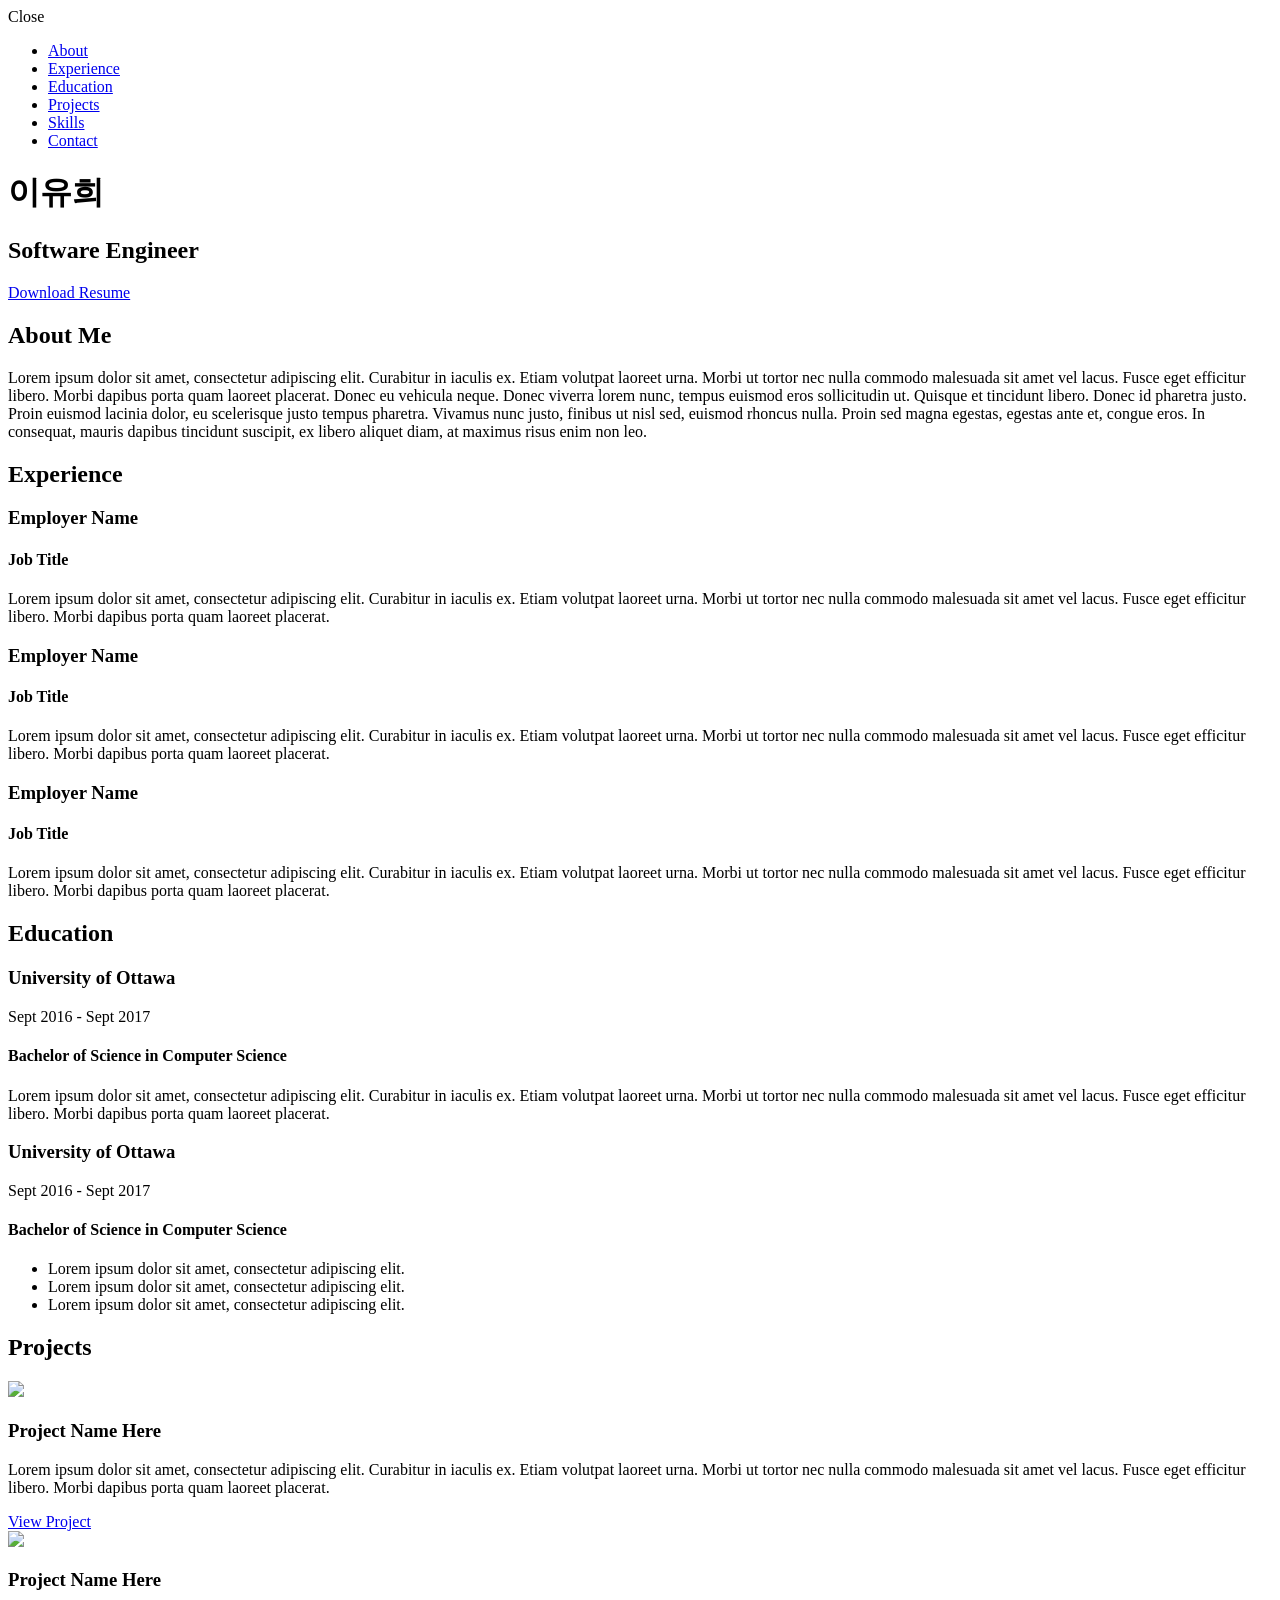
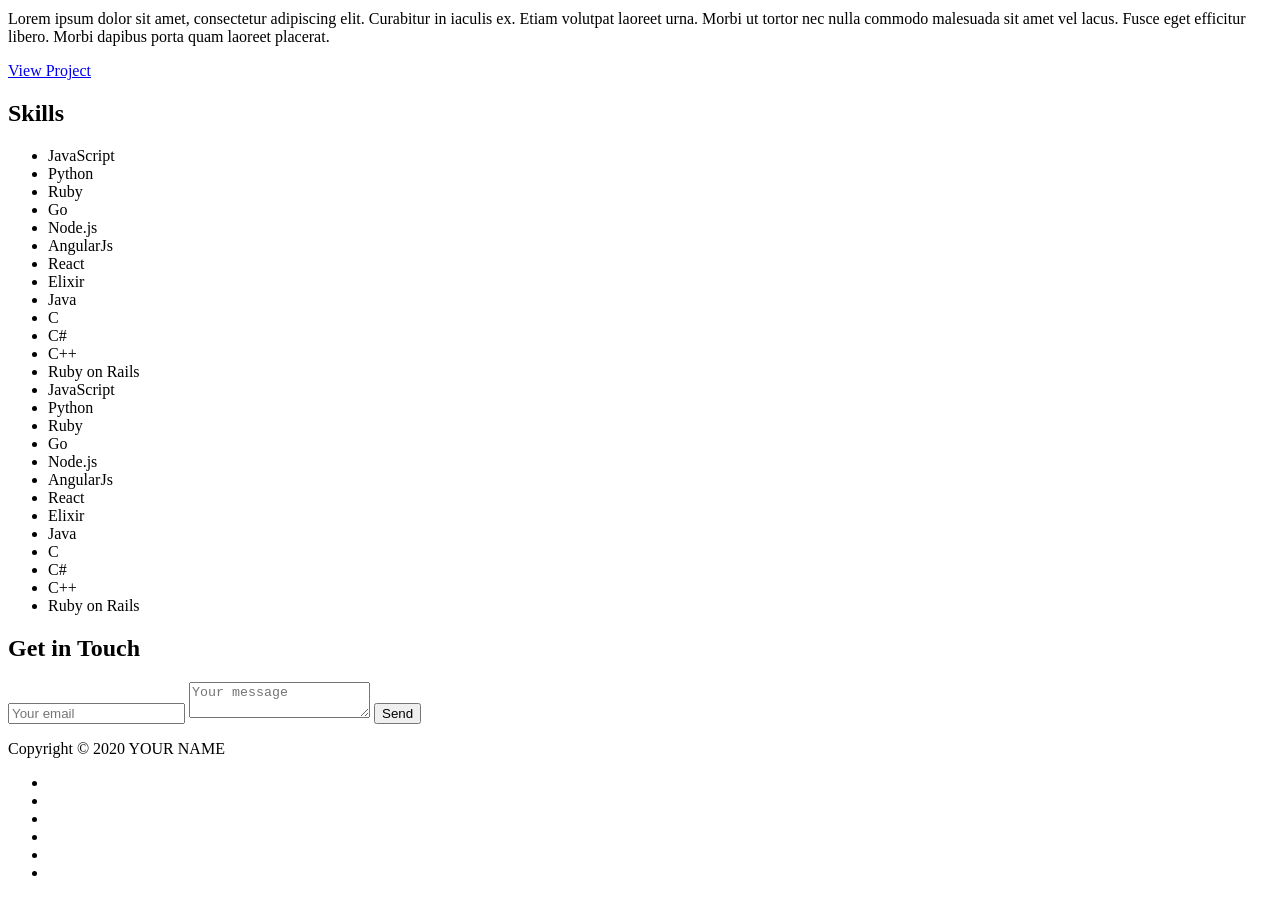
==== index.html @ b3d132b5 "이름 변경" ====
<!DOCTYPE html>
<html class="no-js" lang="en">

<head>
    <meta charset="utf-8">
    <meta http-equiv="X-UA-Compatible" content="IE=edge">
    <meta name="viewport" content="width=device-width, initial-scale=1">
    <title>My Portfolio</title>
	<link rel="shortcut icon" href="favicon.ico" type="image/x-icon">
	<link rel="icon" href="favicon.ico" type="image/x-icon">
    <link href="https://fonts.googleapis.com/css?family=Lato:300,400,700,900" rel="stylesheet">
    <link rel="stylesheet" href="libs/font-awesome/css/font-awesome.min.css">
    <link href="css/bootstrap.min.css" rel="stylesheet">
    <link href="css/styles.css" rel="stylesheet">
</head>

<body>
    <div id="mobile-menu-open" class="shadow-large">
        <i class="fa fa-bars" aria-hidden="true"></i>
    </div>
    <!-- End #mobile-menu-toggle -->
    <header>
        <div id="mobile-menu-close">
            <span>Close</span> <i class="fa fa-times" aria-hidden="true"></i>
        </div>
        <ul id="menu" class="shadow">
            <li>
                <a href="#about">About</a>
            </li>
            <li>
                <a href="#experience">Experience</a>
            </li>
            <li>
                <a href="#education">Education</a>
            </li>
            <li>
                <a href="#projects">Projects</a>
            </li>
            <li>
                <a href="#skills">Skills</a>
            </li>
            <li>
                <a href="#contact">Contact</a>
            </li>
        </ul>
    </header>
    <!-- End header -->

    <div id="lead">
        <div id="lead-content">
            <h1>이유희</h1>
            <h2>Software Engineer</h2>
            <a href="#" class="btn-rounded-white">Download Resume</a>
        </div>
        <!-- End #lead-content -->

        <div id="lead-overlay"></div>

        <div id="lead-down">
            <span>
                <i class="fa fa-chevron-down" aria-hidden="true"></i>
            </span>
        </div>
        <!-- End #lead-down -->
    </div>
    <!-- End #lead -->

    <div id="about">
        <div class="container">
            <div class="row">
                <div class="col-md-4">
                    <h2 class="heading">About Me</h2>
                </div>
                <div class="col-md-8">
                    <p>
                        Lorem ipsum dolor sit amet, consectetur adipiscing elit. Curabitur in iaculis ex. Etiam volutpat laoreet urna. Morbi ut tortor nec nulla commodo malesuada sit amet vel lacus. Fusce eget efficitur libero. Morbi dapibus porta quam laoreet placerat. Donec
                        eu vehicula neque. Donec viverra lorem nunc, tempus euismod eros sollicitudin ut. Quisque et tincidunt libero. Donec id pharetra justo. Proin euismod lacinia dolor, eu scelerisque justo tempus pharetra. Vivamus nunc justo, finibus
                        ut nisl sed, euismod rhoncus nulla. Proin sed magna egestas, egestas ante et, congue eros. In consequat, mauris dapibus tincidunt suscipit, ex libero aliquet diam, at maximus risus enim non leo.
                    </p>
                </div>
            </div>
        </div>
    </div>
    <!-- End #about -->

    <div id="experience" class="background-alt">
        <h2 class="heading">Experience</h2>
        <div id="experience-timeline">
            <div data-date="September 2015 – September 2016">
                <h3>Employer Name</h3>
                <h4>Job Title</h4>
                <p>
                    Lorem ipsum dolor sit amet, consectetur adipiscing elit. Curabitur in iaculis ex. Etiam volutpat laoreet urna. Morbi ut tortor nec nulla commodo malesuada sit amet vel lacus. Fusce eget efficitur libero. Morbi dapibus porta quam laoreet placerat.
                </p>
            </div>

            <div data-date="September 2015 – September 2016">
                <h3>Employer Name</h3>
                <h4>Job Title</h4>
                <p>
                    Lorem ipsum dolor sit amet, consectetur adipiscing elit. Curabitur in iaculis ex. Etiam volutpat laoreet urna. Morbi ut tortor nec nulla commodo malesuada sit amet vel lacus. Fusce eget efficitur libero. Morbi dapibus porta quam laoreet placerat.
                </p>
            </div>

            <div data-date="September 2015 – September 2016">
                <h3>Employer Name</h3>
                <h4>Job Title</h4>
                <p>
                    Lorem ipsum dolor sit amet, consectetur adipiscing elit. Curabitur in iaculis ex. Etiam volutpat laoreet urna. Morbi ut tortor nec nulla commodo malesuada sit amet vel lacus. Fusce eget efficitur libero. Morbi dapibus porta quam laoreet placerat.
                </p>
            </div>
        </div>
    </div>
    <!-- End #experience -->

    <div id="education">
        <h2 class="heading">Education</h2>
        <div class="education-block">
            <h3>University of Ottawa</h3>
            <span class="education-date">Sept 2016 - Sept 2017</span>
            <h4>Bachelor of Science in Computer Science</h4>
            <p>
                Lorem ipsum dolor sit amet, consectetur adipiscing elit. Curabitur in iaculis ex. Etiam volutpat laoreet urna. Morbi ut tortor nec nulla commodo malesuada sit amet vel lacus. Fusce eget efficitur libero. Morbi dapibus porta quam laoreet placerat.
            </p>
        </div>
        <!-- End .education-block -->

        <div class="education-block">
            <h3>University of Ottawa</h3>
            <span class="education-date">Sept 2016 - Sept 2017</span>
            <h4>Bachelor of Science in Computer Science</h4>
            <ul>
                <li>
                    Lorem ipsum dolor sit amet, consectetur adipiscing elit.
                </li>
                <li>
                    Lorem ipsum dolor sit amet, consectetur adipiscing elit.
                </li>
                <li>
                    Lorem ipsum dolor sit amet, consectetur adipiscing elit.
                </li>
            </ul>
        </div>
        <!-- End .education-block -->
    </div>
    <!-- End #education -->

    <div id="projects" class="background-alt">
        <h2 class="heading">Projects</h2>
        <div class="container">
            <div class="row">
                <div class="project shadow-large">
                    <div class="project-image">
                        <img src="images/project.jpg" />
                    </div>
                    <!-- End .project-image -->
                    <div class="project-info">
                        <h3>Project Name Here</h3>
                        <p>
                            Lorem ipsum dolor sit amet, consectetur adipiscing elit. Curabitur in iaculis ex. Etiam volutpat laoreet urna. Morbi ut tortor nec nulla commodo malesuada sit amet vel lacus. Fusce eget efficitur libero. Morbi dapibus porta quam laoreet placerat.
                        </p>
                        <a href="#">View Project</a>
                    </div>
                    <!-- End .project-info -->
                </div>
                <!-- End .project -->

                <div class="project shadow-large">
                    <div class="project-image">
                        <img src="images/project.jpg" />
                    </div>
                    <!-- End .project-image -->
                    <div class="project-info">
                        <h3>Project Name Here</h3>
                        <p>
                            Lorem ipsum dolor sit amet, consectetur adipiscing elit. Curabitur in iaculis ex. Etiam volutpat laoreet urna. Morbi ut tortor nec nulla commodo malesuada sit amet vel lacus. Fusce eget efficitur libero. Morbi dapibus porta quam laoreet placerat.
                        </p>
                        <a href="#">View Project</a>
                    </div>
                    <!-- End .project-info -->
                </div>
                <!-- End .project -->
            </div>
        </div>
    </div>
    <!-- End #projects -->

    <div id="skills">
        <h2 class="heading">Skills</h2>
        <ul>
            <li>JavaScript</li>
            <li>Python</li>
            <li>Ruby</li>
            <li>Go</li>
            <li>Node.js</li>
            <li>AngularJs</li>
            <li>React</li>
            <li>Elixir</li>
            <li>Java</li>
            <li>C</li>
            <li>C#</li>
            <li>C++</li>
            <li>Ruby on Rails</li>
            <li>JavaScript</li>
            <li>Python</li>
            <li>Ruby</li>
            <li>Go</li>
            <li>Node.js</li>
            <li>AngularJs</li>
            <li>React</li>
            <li>Elixir</li>
            <li>Java</li>
            <li>C</li>
            <li>C#</li>
            <li>C++</li>
            <li>Ruby on Rails</li>
        </ul>
    </div>
    <!-- End #skills -->

    <div id="contact">
        <h2>Get in Touch</h2>
        <div id="contact-form">
            <form method="POST" action="https://formspree.io/email@email.com">
                <input type="hidden" name="_subject" value="Contact request from personal website" />
                <input type="email" name="_replyto" placeholder="Your email" required>
                <textarea name="message" placeholder="Your message" required></textarea>
                <button type="submit">Send</button>
            </form>
        </div>
        <!-- End #contact-form -->
    </div>
    <!-- End #contact -->

    <footer>
        <div class="container">
            <div class="row">
                <div class="col-sm-5 copyright">
                    <p>
                        Copyright &copy; 2020 YOUR NAME
                    </p>
                </div>
                <div class="col-sm-2 top">
                    <span id="to-top">
                        <i class="fa fa-chevron-up" aria-hidden="true"></i>
                    </span>
                </div>
                <div class="col-sm-5 social">
                    <ul>
                        <li>
                            <a href="https://github.com/" target="_blank"><i class="fa fa-github" aria-hidden="true"></i></a>
                        </li>
                        <li>
                            <a href="https://stackoverflow.com/" target="_blank"><i class="fa fa-stack-overflow" aria-hidden="true"></i></a>
                        </li>
                        <li>
                            <a href="https://linkedin.com/" target="_blank"><i class="fa fa-linkedin" aria-hidden="true"></i></a>
                        </li>
                        <li>
                            <a href="https://www.facebook.com/" target="_blank"><i class="fa fa-facebook" aria-hidden="true"></i></a>
                        </li>
                        <li>
                            <a href="https://twitter.com/" target="_blank"><i class="fa fa-twitter" aria-hidden="true"></i></a>
                        </li>
                        <li>
                            <a href="https://plus.google.com/" target="_blank"><i class="fa fa-google-plus" aria-hidden="true"></i></a>
                        </li>
                    </ul>
                </div>
            </div>
        </div>
    </footer>
    <!-- End footer -->

    <script src="https://ajax.googleapis.com/ajax/libs/jquery/1.12.4/jquery.min.js"></script>
    <script src="js/scripts.min.js"></script>
</body>

</html>
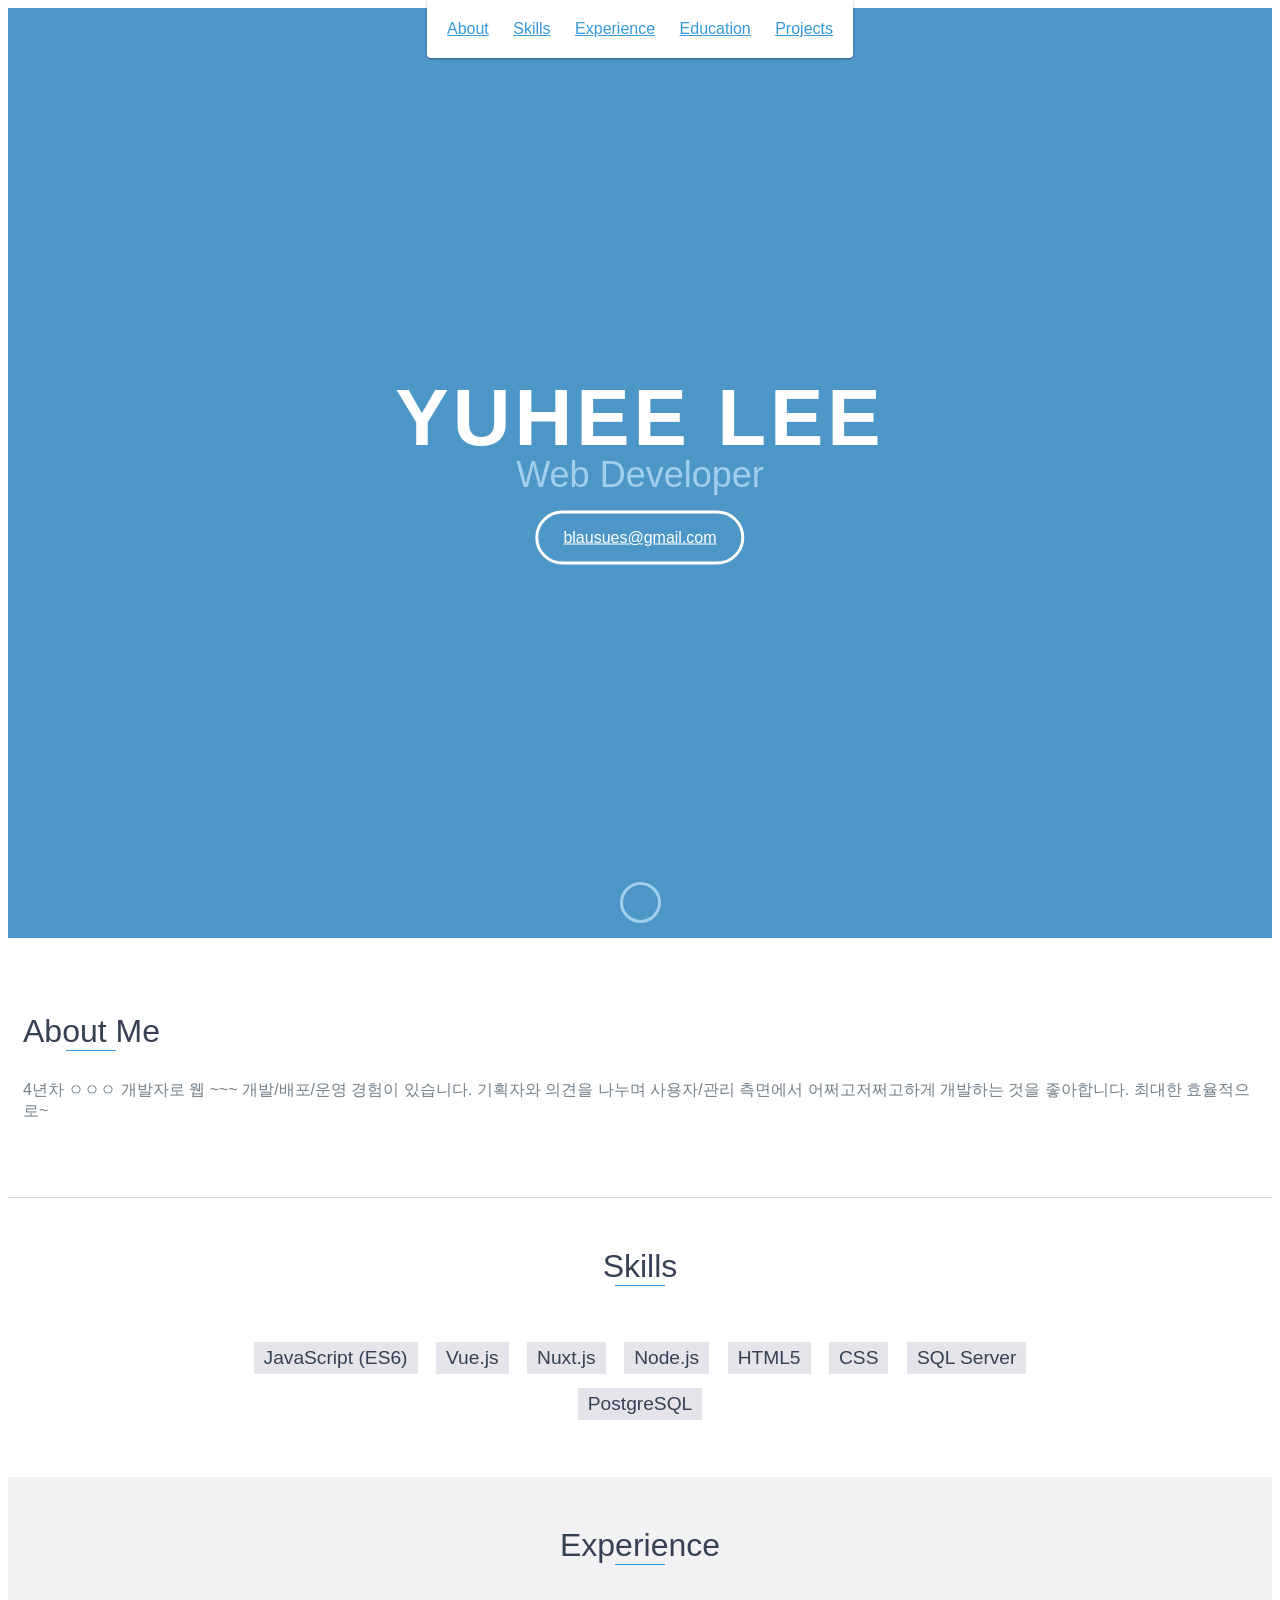
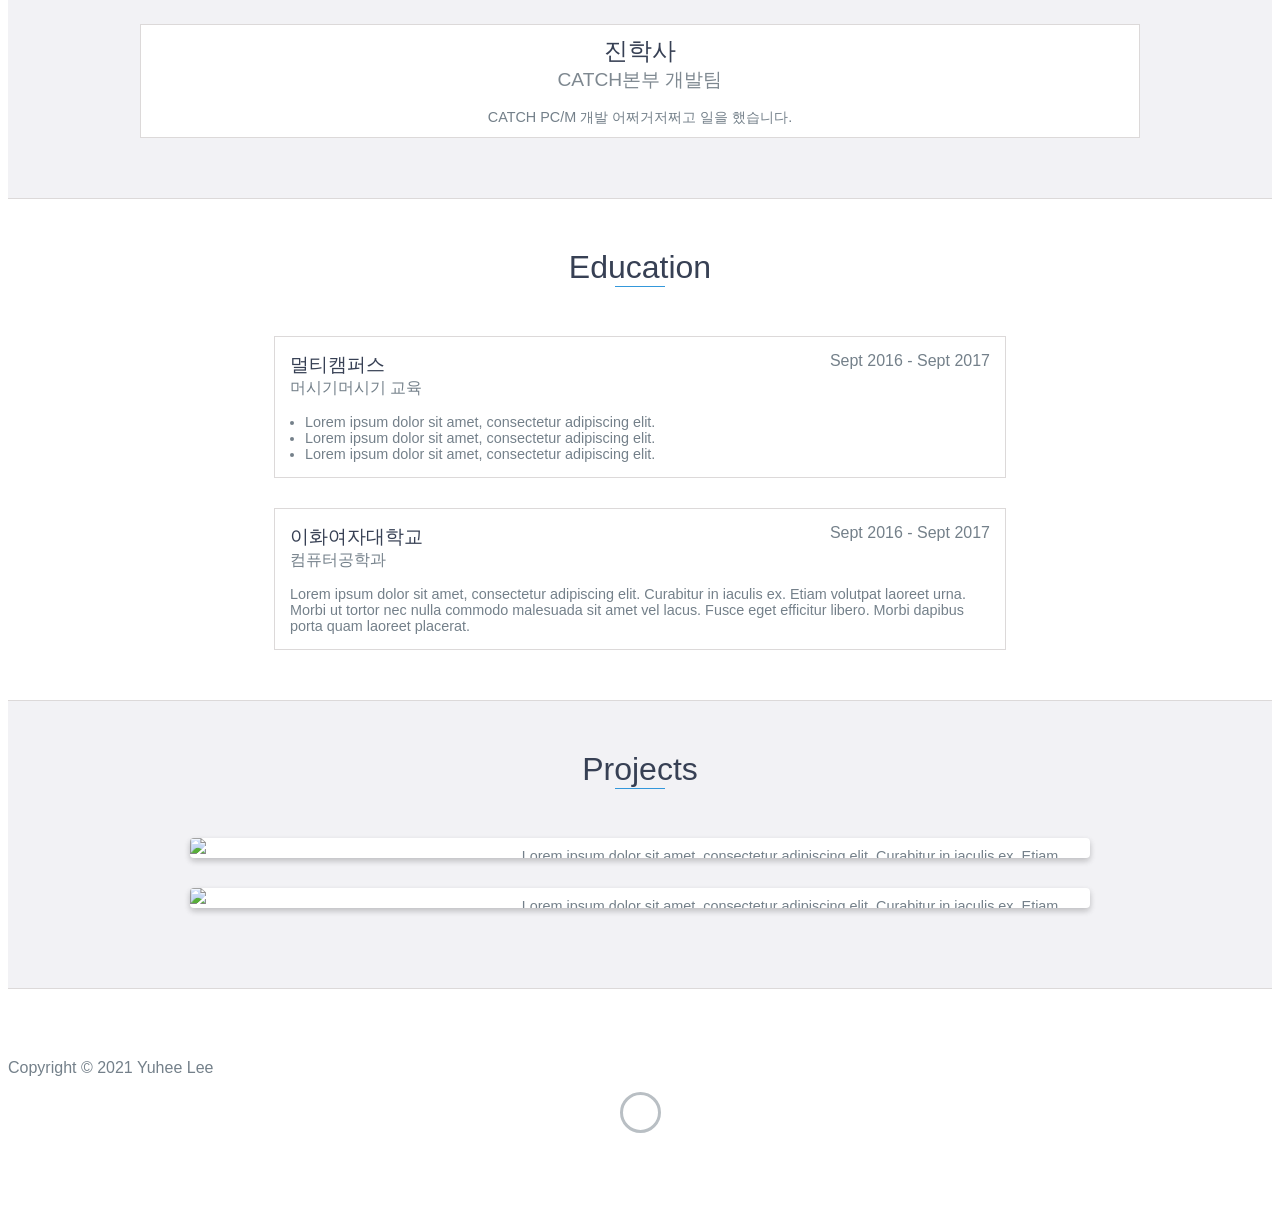
==== commit d81bd5c6: "포폴" ====
--- a/index.html
+++ b/index.html
@@ -5,7 +5,7 @@
     <meta charset="utf-8">
     <meta http-equiv="X-UA-Compatible" content="IE=edge">
     <meta name="viewport" content="width=device-width, initial-scale=1">
-    <title>My Portfolio</title>
+    <title>이유희 포트폴리오</title>
 	<link rel="shortcut icon" href="favicon.ico" type="image/x-icon">
 	<link rel="icon" href="favicon.ico" type="image/x-icon">
     <link href="https://fonts.googleapis.com/css?family=Lato:300,400,700,900" rel="stylesheet">
@@ -28,6 +28,9 @@
                 <a href="#about">About</a>
             </li>
             <li>
+                <a href="#skills">Skills</a>
+            </li>
+            <li>
                 <a href="#experience">Experience</a>
             </li>
             <li>
@@ -35,12 +38,6 @@
             </li>
             <li>
                 <a href="#projects">Projects</a>
-            </li>
-            <li>
-                <a href="#skills">Skills</a>
-            </li>
-            <li>
-                <a href="#contact">Contact</a>
             </li>
         </ul>
     </header>
@@ -48,9 +45,9 @@
 
     <div id="lead">
         <div id="lead-content">
-            <h1>이유희</h1>
-            <h2>Software Engineer</h2>
-            <a href="#" class="btn-rounded-white">Download Resume</a>
+            <h1>YUHEE LEE</h1>
+            <h2>Web Developer</h2>
+            <a href="#" class="btn-rounded-white">blausues@gmail.com</a>
         </div>
         <!-- End #lead-content -->
 
@@ -73,40 +70,40 @@
                 </div>
                 <div class="col-md-8">
                     <p>
-                        Lorem ipsum dolor sit amet, consectetur adipiscing elit. Curabitur in iaculis ex. Etiam volutpat laoreet urna. Morbi ut tortor nec nulla commodo malesuada sit amet vel lacus. Fusce eget efficitur libero. Morbi dapibus porta quam laoreet placerat. Donec
-                        eu vehicula neque. Donec viverra lorem nunc, tempus euismod eros sollicitudin ut. Quisque et tincidunt libero. Donec id pharetra justo. Proin euismod lacinia dolor, eu scelerisque justo tempus pharetra. Vivamus nunc justo, finibus
-                        ut nisl sed, euismod rhoncus nulla. Proin sed magna egestas, egestas ante et, congue eros. In consequat, mauris dapibus tincidunt suscipit, ex libero aliquet diam, at maximus risus enim non leo.
+                        4년차 ㅇㅇㅇ 개발자로 웹 ~~~ 개발/배포/운영 경험이 있습니다. 
+                        기획자와 의견을 나누며 사용자/관리 측면에서 어쩌고저쩌고하게 개발하는 것을 좋아합니다. 최대한 효율적으로~
                     </p>
                 </div>
             </div>
         </div>
     </div>
     <!-- End #about -->
+
+    
+    <div id="skills">
+        <h2 class="heading">Skills</h2>
+        <ul>
+            <li>JavaScript (ES6)</li>
+            <li>Vue.js</li>
+            <li>Nuxt.js</li>
+            <li>Node.js</li>
+            <li>HTML5</li>
+            <li>CSS</li>
+            <li>SQL Server</li>
+            <li>PostgreSQL</li>
+        </ul>
+    </div>
+    <!-- End #skills -->
 
     <div id="experience" class="background-alt">
         <h2 class="heading">Experience</h2>
         <div id="experience-timeline">
-            <div data-date="September 2015 – September 2016">
-                <h3>Employer Name</h3>
-                <h4>Job Title</h4>
+            <div data-date="2018.05 - 현재">
+                <h3>진학사</h3>
+                <h4>CATCH본부 개발팀</h4>
                 <p>
-                    Lorem ipsum dolor sit amet, consectetur adipiscing elit. Curabitur in iaculis ex. Etiam volutpat laoreet urna. Morbi ut tortor nec nulla commodo malesuada sit amet vel lacus. Fusce eget efficitur libero. Morbi dapibus porta quam laoreet placerat.
-                </p>
-            </div>
-
-            <div data-date="September 2015 – September 2016">
-                <h3>Employer Name</h3>
-                <h4>Job Title</h4>
-                <p>
-                    Lorem ipsum dolor sit amet, consectetur adipiscing elit. Curabitur in iaculis ex. Etiam volutpat laoreet urna. Morbi ut tortor nec nulla commodo malesuada sit amet vel lacus. Fusce eget efficitur libero. Morbi dapibus porta quam laoreet placerat.
-                </p>
-            </div>
-
-            <div data-date="September 2015 – September 2016">
-                <h3>Employer Name</h3>
-                <h4>Job Title</h4>
-                <p>
-                    Lorem ipsum dolor sit amet, consectetur adipiscing elit. Curabitur in iaculis ex. Etiam volutpat laoreet urna. Morbi ut tortor nec nulla commodo malesuada sit amet vel lacus. Fusce eget efficitur libero. Morbi dapibus porta quam laoreet placerat.
+                    CATCH PC/M 개발
+                    어쩌거저쩌고 일을 했습니다.
                 </p>
             </div>
         </div>
@@ -116,19 +113,9 @@
     <div id="education">
         <h2 class="heading">Education</h2>
         <div class="education-block">
-            <h3>University of Ottawa</h3>
+            <h3>멀티캠퍼스</h3>
             <span class="education-date">Sept 2016 - Sept 2017</span>
-            <h4>Bachelor of Science in Computer Science</h4>
-            <p>
-                Lorem ipsum dolor sit amet, consectetur adipiscing elit. Curabitur in iaculis ex. Etiam volutpat laoreet urna. Morbi ut tortor nec nulla commodo malesuada sit amet vel lacus. Fusce eget efficitur libero. Morbi dapibus porta quam laoreet placerat.
-            </p>
-        </div>
-        <!-- End .education-block -->
-
-        <div class="education-block">
-            <h3>University of Ottawa</h3>
-            <span class="education-date">Sept 2016 - Sept 2017</span>
-            <h4>Bachelor of Science in Computer Science</h4>
+            <h4>머시기머시기 교육</h4>
             <ul>
                 <li>
                     Lorem ipsum dolor sit amet, consectetur adipiscing elit.
@@ -142,6 +129,16 @@
             </ul>
         </div>
         <!-- End .education-block -->
+
+        <div class="education-block">
+            <h3>이화여자대학교</h3>
+            <span class="education-date">Sept 2016 - Sept 2017</span>
+            <h4>컴퓨터공학과</h4>
+            <p>
+                Lorem ipsum dolor sit amet, consectetur adipiscing elit. Curabitur in iaculis ex. Etiam volutpat laoreet urna. Morbi ut tortor nec nulla commodo malesuada sit amet vel lacus. Fusce eget efficitur libero. Morbi dapibus porta quam laoreet placerat.
+            </p>
+        </div>
+        <!-- End .education-block -->
     </div>
     <!-- End #education -->
 
@@ -155,7 +152,35 @@
                     </div>
                     <!-- End .project-image -->
                     <div class="project-info">
-                        <h3>Project Name Here</h3>
+                        <h3>캐치 피씨 모바일 블라블라</h3>
+                        <h4>
+                            <em>#Nuxt.js</em>
+                            <em>#Node.js</em>
+                            <em>#SQL Server</em>  
+                            <em>#Bitbucket</em>
+                        </h4>
+                        <p>
+                            Lorem ipsum dolor sit amet, consectetur adipiscing elit. Curabitur in iaculis ex. Etiam volutpat laoreet urna. Morbi ut tortor nec nulla commodo malesuada sit amet vel lacus. Fusce eget efficitur libero. Morbi dapibus porta quam laoreet placerat.
+                        </p>
+                        <a href="https://www.catch.co.kr" target="_blank">View Project</a>
+                    </div>
+                    <!-- End .project-info -->
+                </div>
+                <!-- End .project -->
+
+                <div class="project shadow-large">
+                    <div class="project-image">
+                        <img src="images/project.jpg" />
+                    </div>
+                    <!-- End .project-image -->
+                    <div class="project-info">
+                        <h3>온라인 채용박람회</h3>
+                        <h4>
+                            <em>#Vue.js</em>
+                            <em>#Node.js</em>
+                            <em>#PostgreSQL</em>  
+                            <em>#Bitbucket</em>
+                        </h4>
                         <p>
                             Lorem ipsum dolor sit amet, consectetur adipiscing elit. Curabitur in iaculis ex. Etiam volutpat laoreet urna. Morbi ut tortor nec nulla commodo malesuada sit amet vel lacus. Fusce eget efficitur libero. Morbi dapibus porta quam laoreet placerat.
                         </p>
@@ -164,80 +189,17 @@
                     <!-- End .project-info -->
                 </div>
                 <!-- End .project -->
-
-                <div class="project shadow-large">
-                    <div class="project-image">
-                        <img src="images/project.jpg" />
-                    </div>
-                    <!-- End .project-image -->
-                    <div class="project-info">
-                        <h3>Project Name Here</h3>
-                        <p>
-                            Lorem ipsum dolor sit amet, consectetur adipiscing elit. Curabitur in iaculis ex. Etiam volutpat laoreet urna. Morbi ut tortor nec nulla commodo malesuada sit amet vel lacus. Fusce eget efficitur libero. Morbi dapibus porta quam laoreet placerat.
-                        </p>
-                        <a href="#">View Project</a>
-                    </div>
-                    <!-- End .project-info -->
-                </div>
-                <!-- End .project -->
             </div>
         </div>
     </div>
     <!-- End #projects -->
-
-    <div id="skills">
-        <h2 class="heading">Skills</h2>
-        <ul>
-            <li>JavaScript</li>
-            <li>Python</li>
-            <li>Ruby</li>
-            <li>Go</li>
-            <li>Node.js</li>
-            <li>AngularJs</li>
-            <li>React</li>
-            <li>Elixir</li>
-            <li>Java</li>
-            <li>C</li>
-            <li>C#</li>
-            <li>C++</li>
-            <li>Ruby on Rails</li>
-            <li>JavaScript</li>
-            <li>Python</li>
-            <li>Ruby</li>
-            <li>Go</li>
-            <li>Node.js</li>
-            <li>AngularJs</li>
-            <li>React</li>
-            <li>Elixir</li>
-            <li>Java</li>
-            <li>C</li>
-            <li>C#</li>
-            <li>C++</li>
-            <li>Ruby on Rails</li>
-        </ul>
-    </div>
-    <!-- End #skills -->
-
-    <div id="contact">
-        <h2>Get in Touch</h2>
-        <div id="contact-form">
-            <form method="POST" action="https://formspree.io/email@email.com">
-                <input type="hidden" name="_subject" value="Contact request from personal website" />
-                <input type="email" name="_replyto" placeholder="Your email" required>
-                <textarea name="message" placeholder="Your message" required></textarea>
-                <button type="submit">Send</button>
-            </form>
-        </div>
-        <!-- End #contact-form -->
-    </div>
-    <!-- End #contact -->
 
     <footer>
         <div class="container">
             <div class="row">
                 <div class="col-sm-5 copyright">
                     <p>
-                        Copyright &copy; 2020 YOUR NAME
+                        Copyright &copy; 2021 Yuhee Lee
                     </p>
                 </div>
                 <div class="col-sm-2 top">
--- a/css/styles.css
+++ b/css/styles.css
@@ -0,0 +1,17 @@
+/*!
+    Title: Dev Portfolio Template
+    Version: 1.2.2
+    Last Change: 03/25/2020
+    Author: Ryan Fitzgerald
+    Repo: https://github.com/RyanFitzgerald/devportfolio-template
+    Issues: https://github.com/RyanFitzgerald/devportfolio-template/issues
+
+    Description: This file contains all the styles associated with the page
+    that don't come from third party libraries. This file gets compiled using
+    Gulp and send to the /css folder which is then loaded on the page.
+*/body{font-family:'Lato', sans-serif;font-size:16px}body.active{overflow:hidden;z-index:-1}.no-js #experience-timeline>div{background:#fff;padding:10px;margin-bottom:10px;border:1px solid #dcd9d9}.no-js #experience-timeline>div h3{font-size:1.5em;font-weight:300;color:#374054;display:inline-block;margin:0}.no-js #experience-timeline>div h4{font-size:1.2em;font-weight:300;color:#7e8890;margin:0 0 15px 0}.no-js #experience-timeline>div p{color:#74808a;font-size:0.9em;margin:0}.no-js #experience-timeline:before,.no-js #experience-timeline:after{content:none}@keyframes dropHeader{0%{transform:translateY(-100%)}100%{transform:translateY(0)}}header{position:absolute;top:0;left:0;right:0;text-align:center;z-index:10;animation-name:dropHeader;animation-iteration-count:1;animation-timing-function:ease;animation-duration:0.75s}header ul{display:inline-block;background:#fff;text-align:center;padding:10px;margin:0;border-bottom-right-radius:4px;border-bottom-left-radius:4px}header li{display:inline-block}header a{display:block;color:#3498db;padding:10px}header a:hover{color:#217dbb;text-decoration:none;background:#eee;border-radius:4px}header a:focus{color:#3498db;text-decoration:none}header.active{display:block}header.sticky{position:fixed;z-index:999}#menu.active{display:block}#mobile-menu-open{display:none;cursor:pointer;position:fixed;right:15px;top:10px;color:#3498db;font-size:1.5em;z-index:20;padding:0 7px;border-radius:4px;background:#fff}#mobile-menu-close{display:none;text-align:right;width:100%;background:#fff;font-size:1.5em;padding-right:15px;padding-top:10px;cursor:pointer;color:#3498db}#mobile-menu-close span{font-size:0.5em;text-transform:uppercase}#mobile-menu-close i{vertical-align:middle}footer{padding:50px 0}.copyright{padding-top:20px}.copyright p{margin:0;color:#74808a}.top{text-align:center}.top span{cursor:pointer;display:block;margin:15px auto 0 auto;width:35px;height:35px;border-radius:50%;border:3px solid #b9bfc4;text-align:center}.top i{color:#74808a}.social{text-align:right}.social ul{margin:5px 0 0 0;padding:0}.social li{display:inline-block;font-size:1.25em;list-style:none}.social a{display:block;color:#74808a;padding:10px}.social a:hover{color:#3498db}.btn-rounded-white{display:inline-block;color:#fff;padding:15px 25px;border:3px solid #fff;border-radius:30px;transition:.5s ease all}.btn-rounded-white:hover{color:#3498db;background:#fff;text-decoration:none}.shadow{box-shadow:0 1px 3px rgba(0,0,0,0.12),0 1px 2px rgba(0,0,0,0.24)}.shadow-large{box-shadow:0 3px 6px rgba(0,0,0,0.08),0 3px 6px rgba(0,0,0,0.15)}.heading{position:relative;display:inline-block;font-size:2em;font-weight:300;margin:0 0 30px 0}.heading:after{position:absolute;content:'';top:100%;height:1px;width:50px;left:0;right:0;margin:0 auto;background:#3498db}.background-alt{background:#f2f2f5}#lead{position:relative;height:100vh;min-height:500px;max-height:1080px;background:url(../images/lead-bg.jpg);background-size:cover;padding:15px;overflow:hidden}#lead-content{position:absolute;z-index:10;top:50%;left:50%;transform:translate(-50%, -50%);text-align:center}#lead-content h1,#lead-content h2{margin:0}#lead-content h1{color:#fff;font-weight:900;font-size:5em;text-transform:uppercase;letter-spacing:0.05em;line-height:0.9em}#lead-content h2{color:#a0cfee;font-weight:500;font-size:2.25em;margin-bottom:15px}#lead-overlay{position:absolute;height:100%;width:100%;top:0;right:0;bottom:0;left:0;background:rgba(33,125,187,0.8);z-index:1}#lead-down{position:absolute;left:0;right:0;width:100%;text-align:center;z-index:10;bottom:15px;color:#fff}#lead-down span{cursor:pointer;display:block;margin:0 auto;width:35px;height:35px;border-radius:50%;border:3px solid #a0cfee;text-align:center}#lead-down i{animation:pulsate 1.5s ease;animation-iteration-count:infinite;padding-top:5px}@keyframes pulsate{0%{transform:scale(1, 1)}50%{transform:scale(1.2, 1.2)}100%{transform:scale(1, 1)}}#about{padding:75px 15px;border-bottom:1px solid #dcd9d9}#about h2{color:#374054}#about p{color:#74808a;margin:0}#experience{padding:50px 15px;text-align:center;border-bottom:1px solid #dcd9d9}#experience h2{color:#374054}#experience-timeline{margin:30px auto 0 auto;position:relative;max-width:1000px}#experience-timeline:before{position:absolute;content:'';top:0;bottom:0;left:303px;right:auto;height:100%;width:3px;background:#3498db;z-index:0}#experience-timeline:after{position:absolute;content:'';width:3px;height:40px;background:#3498db;background:linear-gradient(to bottom, #3498db, rgba(52,152,219,0));top:100%;left:303px}.vtimeline-content{margin-left:350px;background:#fff;border:1px solid #e6e6e6;padding:15px;border-radius:3px;text-align:left}.vtimeline-content h3{font-size:1.5em;font-weight:300;color:#374054;display:inline-block;margin:0}.vtimeline-content h4{font-size:1.2em;font-weight:300;color:#7e8890;margin:0 0 15px 0}.vtimeline-content p{color:#74808a;font-size:0.9em;margin:0}.vtimeline-point{position:relative;display:block;vertical-align:top;margin-bottom:30px}.vtimeline-icon{position:relative;color:#fff;width:50px;height:50px;background:#3498db;border-radius:50%;float:left;z-index:99;margin-left:280px}.vtimeline-icon i{display:block;font-size:2em;margin-top:10px}.vtimeline-date{width:260px;text-align:right;position:absolute;left:0;top:10px;font-weight:300;color:#374054}#education{padding:50px 15px 20px 15px;border-bottom:1px solid #dcd9d9;text-align:center}#education h2{color:#374054;margin-bottom:50px}.education-block{max-width:700px;margin:0 auto 30px auto;padding:15px;border:1px solid #dcd9d9;text-align:left}.education-block h3{font-weight:500;float:left;margin:0;color:#374054}.education-block span{color:#74808a;float:right}.education-block h4{color:#74808a;clear:both;font-weight:500;margin:0 0 15px 0}.education-block p,.education-block ul{margin:0;color:#74808a;font-size:0.9em}.education-block ul{padding:0 0 0 15px}#projects{padding:50px 15px;border-bottom:1px solid #dcd9d9;text-align:center}#projects h2{color:#374054;margin-bottom:50px}.project{position:relative;max-width:900px;margin:0 auto 30px auto;overflow:hidden;background:#fff;border-radius:4px}.project-image{float:left}.project-info{position:absolute;top:50%;transform:translateY(-50%);margin-left:300px;padding:15px}
+.project-info h3{font-size:1.5em;font-weight:300;color:#374054;margin:0 0 15px 0}
+.project-info h4{font-size:1em;font-weight:500;color:#374054;margin:0 0 15px 0}
+.project-info em:not(:first-child){margin-left: 10px;}
+.project-info p{color:#74808a;margin:0 0 15px 0;font-size:0.9em}.no-image .project-info{position:relative;margin:0;padding:30px 15px;transform:none}#more-projects{display:none}
+#skills{padding:50px 15px;text-align:center}#skills h2{color:#374054;margin-bottom:50px}#skills ul{display:block;margin:0 auto;padding:0;max-width:800px}#skills li{display:inline-block;margin:7px;padding:5px 10px;color:#374054;background:#e4e4ea;list-style:none;cursor:default;font-size:1.2em}#contact{padding:50px 15px;background:#3498db;text-align:center}#contact h2{margin:0 0 15px 0;color:#fff;font-weight:500}#contact-form{max-width:500px;margin:0 auto}#contact-form input,#contact-form textarea{display:block;width:100%;padding:10px;border-radius:4px;border:none;margin-bottom:10px;background:#1d6fa5;color:#fff;transition:.5s ease all}#contact-form input::-webkit-input-placeholder,#contact-form textarea::-webkit-input-placeholder{color:#fff}#contact-form input:-moz-placeholder,#contact-form textarea:-moz-placeholder{color:#fff;opacity:1}#contact-form input::-moz-placeholder,#contact-form textarea::-moz-placeholder{color:#fff;opacity:1}#contact-form input:-ms-input-placeholder,#contact-form textarea:-ms-input-placeholder{color:#fff}#contact-form input:focus,#contact-form textarea:focus{outline:none;background:#16527a}#contact-form textarea{height:150px;resize:none}#contact-form button{display:block;width:100%;background:#fff;border-radius:4px;padding:5px 10px;border:none;color:#3498db;font-weight:700;box-shadow:0 1px 3px rgba(0,0,0,0.12),0 1px 2px rgba(0,0,0,0.24);transition:.5s ease all}#contact-form button:hover{box-shadow:0 10px 20px rgba(0,0,0,0.19),0 6px 6px rgba(0,0,0,0.23)}.optional-section{padding:50px 15px;text-align:center;border-top:1px solid #dcd9d9}.optional-section h2{color:#374054}.optional-section-block{max-width:700px;margin:0 auto 30px auto;padding:15px;border:1px solid #dcd9d9;background:#fff;text-align:left}.optional-section-block h3{font-weight:500;margin:0 0 15px 0;color:#374054}.optional-section-block h4{color:#74808a;clear:both;font-weight:500;margin:0 0 15px 0}.optional-section-block p,.optional-section-block ul{margin:0 0 15px 0;color:#74808a;font-size:0.9em}.optional-section-block ul{padding:0 0 0 15px}@media only screen and (max-width: 750px){#experience-timeline:before,#experience-timeline:after{left:23px}.vtimeline-date{width:auto;text-align:left;position:relative;margin-bottom:15px;display:block;margin-left:70px}.vtimeline-icon{margin-left:0}.vtimeline-content{margin-left:70px}}@media only screen and (max-width: 992px){#lead{height:auto;min-height:auto;max-height:auto;padding:100px 15px}#lead-content{position:relative;transform:none;left:auto;top:auto}#lead-content h1{font-size:3em}#lead-content h2{font-size:1.75em}#about{text-align:center}#about p{text-align:left}}@media only screen and (max-width: 768px){header{position:fixed;display:none;z-index:999;animation:none;bottom:0;height:100%}#mobile-menu-open,#mobile-menu-close{display:block}#menu{height:100%;overflow-y:auto;box-shadow:none;border-radius:0;width:100%}#menu li{display:block;margin-bottom:10px}#lead-content h1{font-size:2em}#lead-content h2{font-size:1.3em}#lead-content a{padding:10px 20px}#lead-down{display:none}.education-block h3,.education-block span{float:none}.project-image{display:none}.project-info{position:relative;margin:0;padding:30px 15px;top:auto;transform:none}footer{text-align:center}.social{text-align:center}}@media only screen and (max-width: 480px){#lead-content h1{font-size:1.5em}#lead-content h2{font-size:1em}#lead-content a{font-size:0.9em;padding:5px 10px}}
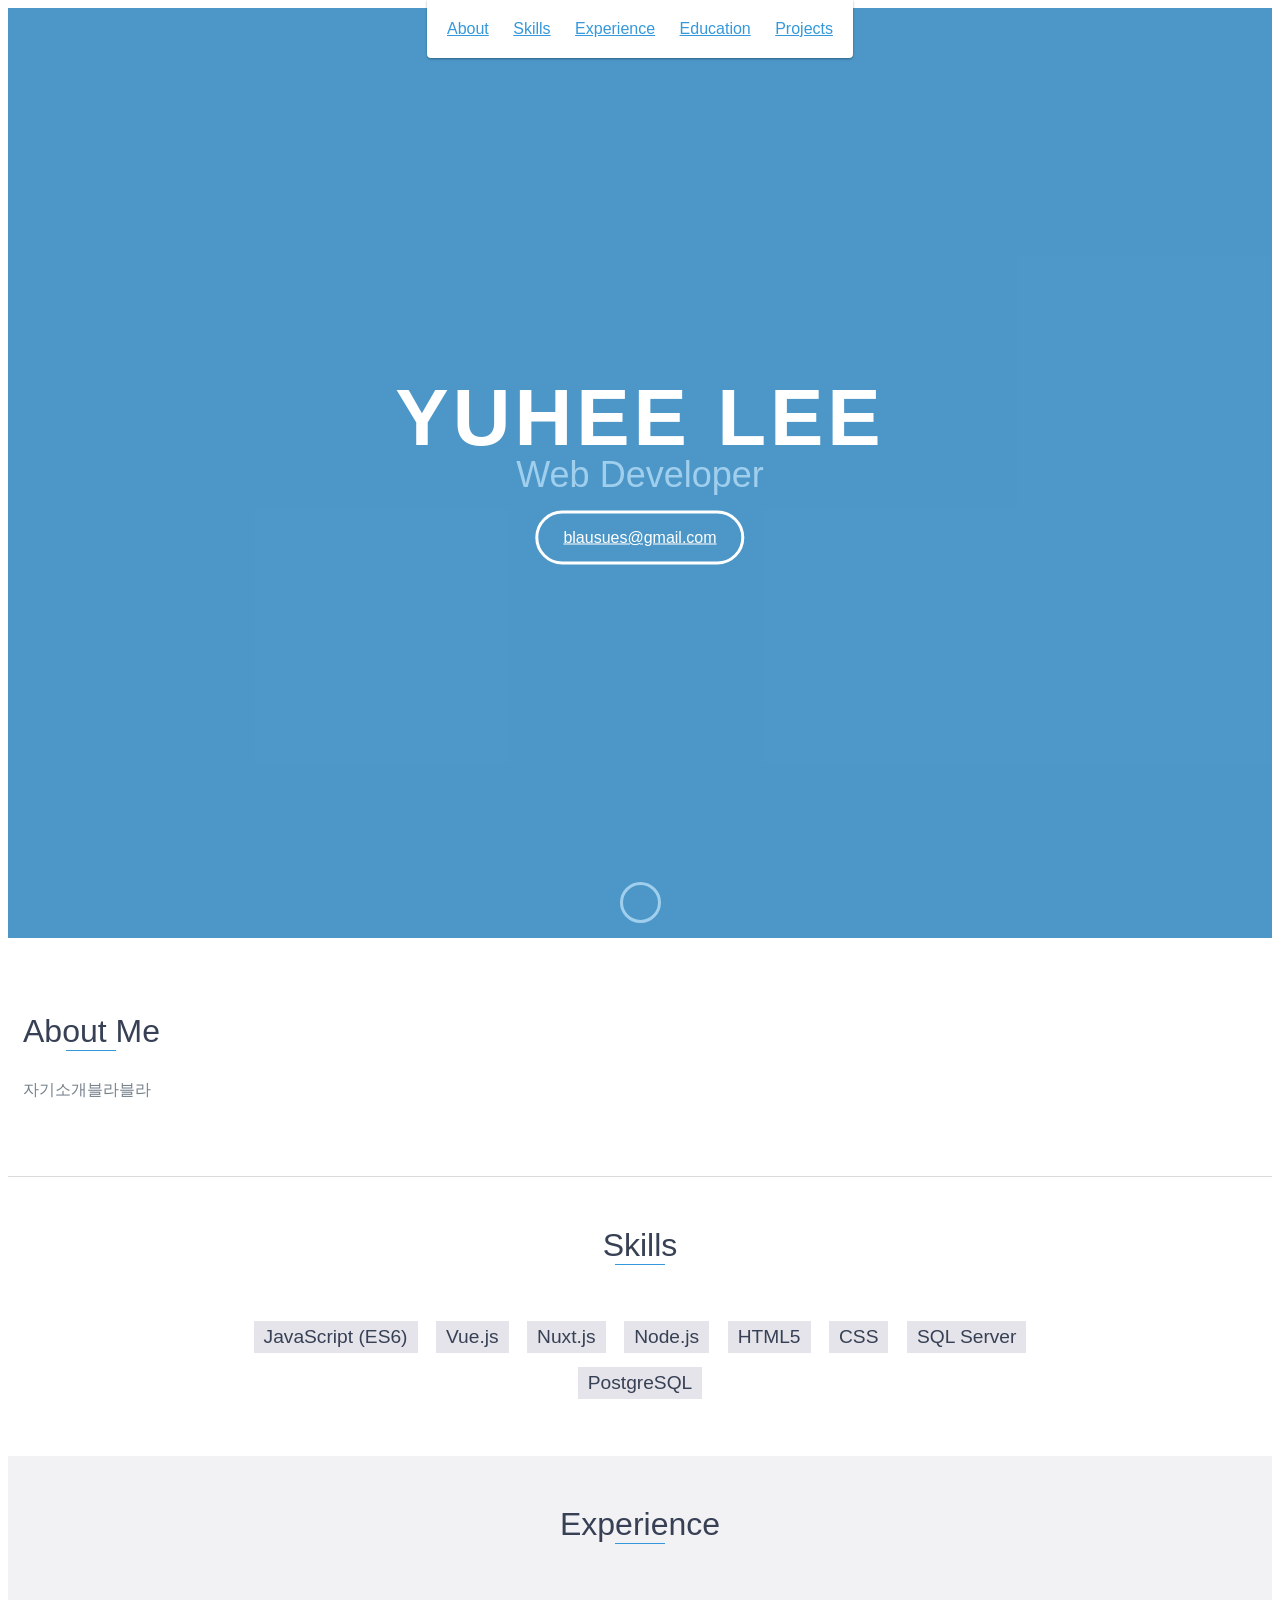
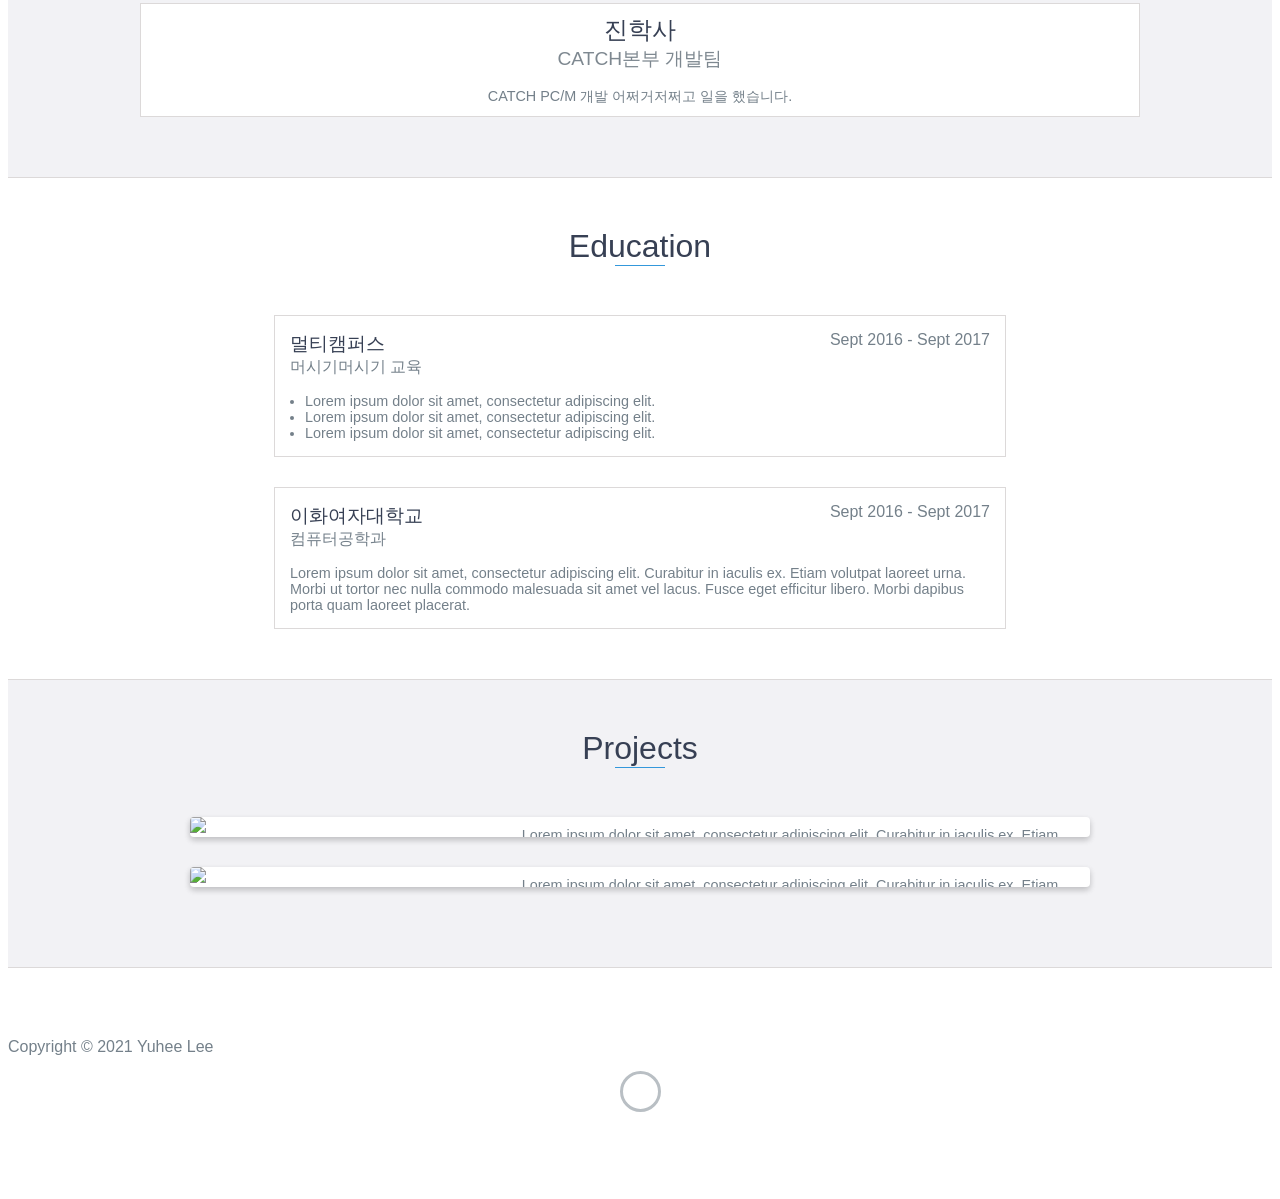
==== commit 9a90c97a: "." ====
--- a/index.html
+++ b/index.html
@@ -70,8 +70,7 @@
                 </div>
                 <div class="col-md-8">
                     <p>
-                        4년차 ㅇㅇㅇ 개발자로 웹 ~~~ 개발/배포/운영 경험이 있습니다. 
-                        기획자와 의견을 나누며 사용자/관리 측면에서 어쩌고저쩌고하게 개발하는 것을 좋아합니다. 최대한 효율적으로~
+                        자기소개블라블라
                     </p>
                 </div>
             </div>
@@ -184,7 +183,7 @@
                         <p>
                             Lorem ipsum dolor sit amet, consectetur adipiscing elit. Curabitur in iaculis ex. Etiam volutpat laoreet urna. Morbi ut tortor nec nulla commodo malesuada sit amet vel lacus. Fusce eget efficitur libero. Morbi dapibus porta quam laoreet placerat.
                         </p>
-                        <a href="#">View Project</a>
+                        <a href="#">View Site</a>
                     </div>
                     <!-- End .project-info -->
                 </div>
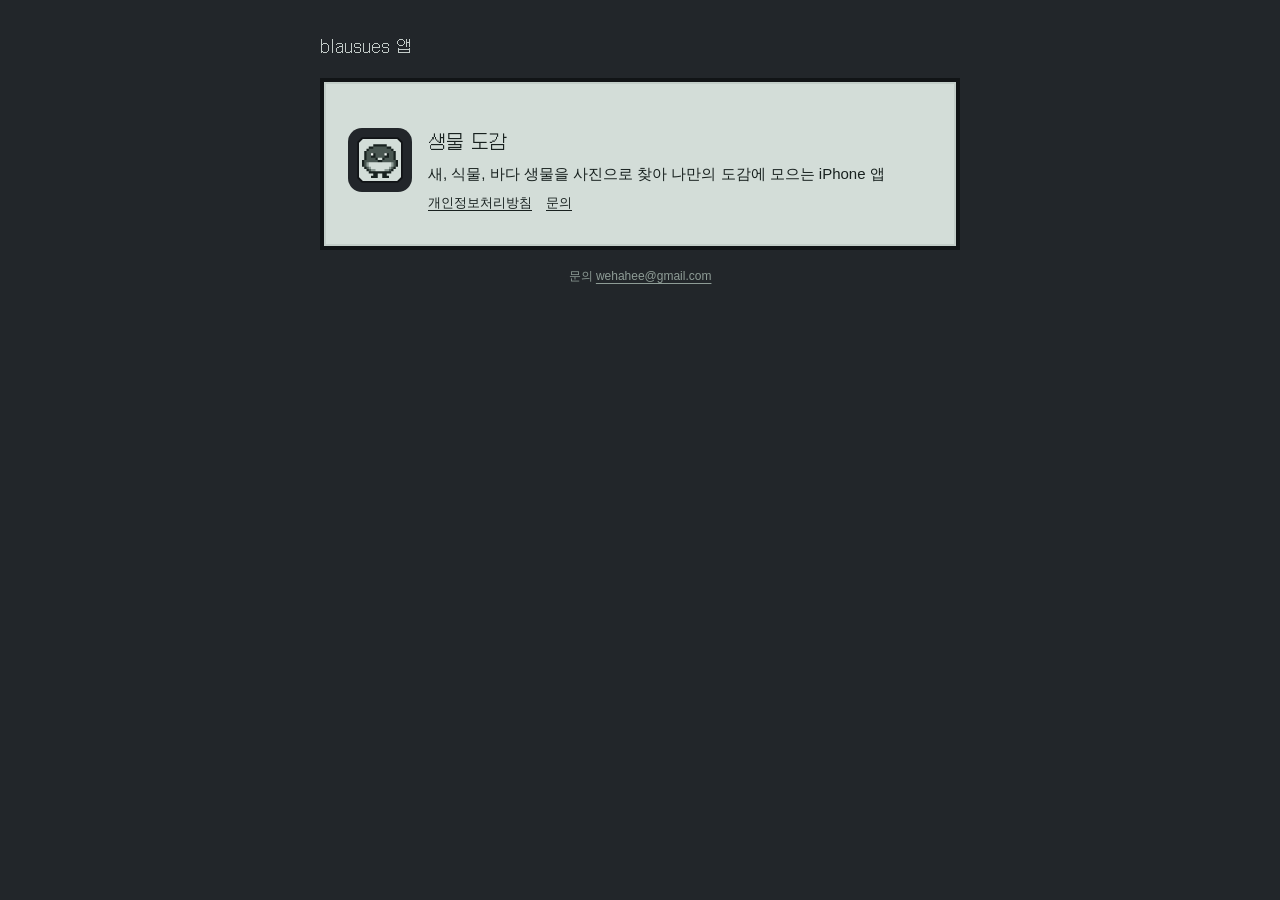
==== commit 8ed01d07: "생물 도감 소개 · 개인정보처리방침 · 문의 페이지 Co-Authored-By: Claude Opus 5.5 <noreply@anthropic.com> Claude-Session:" ====
--- a/index.html
+++ b/index.html
@@ -1,240 +1,30 @@
-<!DOCTYPE html>
-<html class="no-js" lang="en">
-
+<!doctype html>
+<html lang="ko">
 <head>
-    <meta charset="utf-8">
-    <meta http-equiv="X-UA-Compatible" content="IE=edge">
-    <meta name="viewport" content="width=device-width, initial-scale=1">
-    <title>이유희 포트폴리오</title>
-	<link rel="shortcut icon" href="favicon.ico" type="image/x-icon">
-	<link rel="icon" href="favicon.ico" type="image/x-icon">
-    <link href="https://fonts.googleapis.com/css?family=Lato:300,400,700,900" rel="stylesheet">
-    <link rel="stylesheet" href="libs/font-awesome/css/font-awesome.min.css">
-    <link href="css/bootstrap.min.css" rel="stylesheet">
-    <link href="css/styles.css" rel="stylesheet">
+<meta charset="utf-8">
+<meta name="viewport" content="width=device-width, initial-scale=1">
+<title>blausues 앱</title>
+<meta name="description" content="blausues가 만든 iPhone 앱">
+<link rel="icon" href="favicon.png">
+<link rel="stylesheet" href="assets/style.css">
 </head>
-
 <body>
-    <div id="mobile-menu-open" class="shadow-large">
-        <i class="fa fa-bars" aria-hidden="true"></i>
-    </div>
-    <!-- End #mobile-menu-toggle -->
-    <header>
-        <div id="mobile-menu-close">
-            <span>Close</span> <i class="fa fa-times" aria-hidden="true"></i>
+<div class="wrap">
+  <div class="top px">blausues 앱</div>
+  <main class="lcd">
+    <section class="app-card">
+      <a href="nature-dex/"><img src="assets/nature-dex-icon.png" alt="생물 도감 아이콘"></a>
+      <div>
+        <p class="name"><a href="nature-dex/">생물 도감</a></p>
+        <p>새, 식물, 바다 생물을 사진으로 찾아 나만의 도감에 모으는 iPhone&nbsp;앱</p>
+        <div class="links">
+          <a href="nature-dex/privacy/">개인정보처리방침</a>
+          <a href="nature-dex/support/">문의</a>
         </div>
-        <ul id="menu" class="shadow">
-            <li>
-                <a href="#about">About</a>
-            </li>
-            <li>
-                <a href="#skills">Skills</a>
-            </li>
-            <li>
-                <a href="#experience">Experience</a>
-            </li>
-            <li>
-                <a href="#education">Education</a>
-            </li>
-            <li>
-                <a href="#projects">Projects</a>
-            </li>
-        </ul>
-    </header>
-    <!-- End header -->
-
-    <div id="lead">
-        <div id="lead-content">
-            <h1>YUHEE LEE</h1>
-            <h2>Web Developer</h2>
-            <a href="#" class="btn-rounded-white">blausues@gmail.com</a>
-        </div>
-        <!-- End #lead-content -->
-
-        <div id="lead-overlay"></div>
-
-        <div id="lead-down">
-            <span>
-                <i class="fa fa-chevron-down" aria-hidden="true"></i>
-            </span>
-        </div>
-        <!-- End #lead-down -->
-    </div>
-    <!-- End #lead -->
-
-    <div id="about">
-        <div class="container">
-            <div class="row">
-                <div class="col-md-4">
-                    <h2 class="heading">About Me</h2>
-                </div>
-                <div class="col-md-8">
-                    <p>
-                        자기소개블라블라
-                    </p>
-                </div>
-            </div>
-        </div>
-    </div>
-    <!-- End #about -->
-
-    
-    <div id="skills">
-        <h2 class="heading">Skills</h2>
-        <ul>
-            <li>JavaScript (ES6)</li>
-            <li>Vue.js</li>
-            <li>Nuxt.js</li>
-            <li>Node.js</li>
-            <li>HTML5</li>
-            <li>CSS</li>
-            <li>SQL Server</li>
-            <li>PostgreSQL</li>
-        </ul>
-    </div>
-    <!-- End #skills -->
-
-    <div id="experience" class="background-alt">
-        <h2 class="heading">Experience</h2>
-        <div id="experience-timeline">
-            <div data-date="2018.05 - 현재">
-                <h3>진학사</h3>
-                <h4>CATCH본부 개발팀</h4>
-                <p>
-                    CATCH PC/M 개발
-                    어쩌거저쩌고 일을 했습니다.
-                </p>
-            </div>
-        </div>
-    </div>
-    <!-- End #experience -->
-
-    <div id="education">
-        <h2 class="heading">Education</h2>
-        <div class="education-block">
-            <h3>멀티캠퍼스</h3>
-            <span class="education-date">Sept 2016 - Sept 2017</span>
-            <h4>머시기머시기 교육</h4>
-            <ul>
-                <li>
-                    Lorem ipsum dolor sit amet, consectetur adipiscing elit.
-                </li>
-                <li>
-                    Lorem ipsum dolor sit amet, consectetur adipiscing elit.
-                </li>
-                <li>
-                    Lorem ipsum dolor sit amet, consectetur adipiscing elit.
-                </li>
-            </ul>
-        </div>
-        <!-- End .education-block -->
-
-        <div class="education-block">
-            <h3>이화여자대학교</h3>
-            <span class="education-date">Sept 2016 - Sept 2017</span>
-            <h4>컴퓨터공학과</h4>
-            <p>
-                Lorem ipsum dolor sit amet, consectetur adipiscing elit. Curabitur in iaculis ex. Etiam volutpat laoreet urna. Morbi ut tortor nec nulla commodo malesuada sit amet vel lacus. Fusce eget efficitur libero. Morbi dapibus porta quam laoreet placerat.
-            </p>
-        </div>
-        <!-- End .education-block -->
-    </div>
-    <!-- End #education -->
-
-    <div id="projects" class="background-alt">
-        <h2 class="heading">Projects</h2>
-        <div class="container">
-            <div class="row">
-                <div class="project shadow-large">
-                    <div class="project-image">
-                        <img src="images/project.jpg" />
-                    </div>
-                    <!-- End .project-image -->
-                    <div class="project-info">
-                        <h3>캐치 피씨 모바일 블라블라</h3>
-                        <h4>
-                            <em>#Nuxt.js</em>
-                            <em>#Node.js</em>
-                            <em>#SQL Server</em>  
-                            <em>#Bitbucket</em>
-                        </h4>
-                        <p>
-                            Lorem ipsum dolor sit amet, consectetur adipiscing elit. Curabitur in iaculis ex. Etiam volutpat laoreet urna. Morbi ut tortor nec nulla commodo malesuada sit amet vel lacus. Fusce eget efficitur libero. Morbi dapibus porta quam laoreet placerat.
-                        </p>
-                        <a href="https://www.catch.co.kr" target="_blank">View Project</a>
-                    </div>
-                    <!-- End .project-info -->
-                </div>
-                <!-- End .project -->
-
-                <div class="project shadow-large">
-                    <div class="project-image">
-                        <img src="images/project.jpg" />
-                    </div>
-                    <!-- End .project-image -->
-                    <div class="project-info">
-                        <h3>온라인 채용박람회</h3>
-                        <h4>
-                            <em>#Vue.js</em>
-                            <em>#Node.js</em>
-                            <em>#PostgreSQL</em>  
-                            <em>#Bitbucket</em>
-                        </h4>
-                        <p>
-                            Lorem ipsum dolor sit amet, consectetur adipiscing elit. Curabitur in iaculis ex. Etiam volutpat laoreet urna. Morbi ut tortor nec nulla commodo malesuada sit amet vel lacus. Fusce eget efficitur libero. Morbi dapibus porta quam laoreet placerat.
-                        </p>
-                        <a href="#">View Site</a>
-                    </div>
-                    <!-- End .project-info -->
-                </div>
-                <!-- End .project -->
-            </div>
-        </div>
-    </div>
-    <!-- End #projects -->
-
-    <footer>
-        <div class="container">
-            <div class="row">
-                <div class="col-sm-5 copyright">
-                    <p>
-                        Copyright &copy; 2021 Yuhee Lee
-                    </p>
-                </div>
-                <div class="col-sm-2 top">
-                    <span id="to-top">
-                        <i class="fa fa-chevron-up" aria-hidden="true"></i>
-                    </span>
-                </div>
-                <div class="col-sm-5 social">
-                    <ul>
-                        <li>
-                            <a href="https://github.com/" target="_blank"><i class="fa fa-github" aria-hidden="true"></i></a>
-                        </li>
-                        <li>
-                            <a href="https://stackoverflow.com/" target="_blank"><i class="fa fa-stack-overflow" aria-hidden="true"></i></a>
-                        </li>
-                        <li>
-                            <a href="https://linkedin.com/" target="_blank"><i class="fa fa-linkedin" aria-hidden="true"></i></a>
-                        </li>
-                        <li>
-                            <a href="https://www.facebook.com/" target="_blank"><i class="fa fa-facebook" aria-hidden="true"></i></a>
-                        </li>
-                        <li>
-                            <a href="https://twitter.com/" target="_blank"><i class="fa fa-twitter" aria-hidden="true"></i></a>
-                        </li>
-                        <li>
-                            <a href="https://plus.google.com/" target="_blank"><i class="fa fa-google-plus" aria-hidden="true"></i></a>
-                        </li>
-                    </ul>
-                </div>
-            </div>
-        </div>
-    </footer>
-    <!-- End footer -->
-
-    <script src="https://ajax.googleapis.com/ajax/libs/jquery/1.12.4/jquery.min.js"></script>
-    <script src="js/scripts.min.js"></script>
+      </div>
+    </section>
+  </main>
+  <footer>문의 <a href="mailto:wehahee@gmail.com">wehahee@gmail.com</a></footer>
+</div>
 </body>
-
 </html>
--- a/assets/style.css
+++ b/assets/style.css
@@ -0,0 +1,129 @@
+/* 앱 화면과 같은 색: 어두운 본체 + 연두빛 LCD 창 */
+@font-face {
+  font-family: 'Galmuri14';
+  src: url('fonts/Galmuri14.woff2') format('woff2');
+  font-display: swap;
+}
+
+:root {
+  --shell: #22262A;
+  --deep: #111416;
+  --lcd: #D3DDD8;
+  --lcd-line: #C2CDC8;
+  --ink: #18211F;
+  --sub: #4A5752;
+  --dash: #A3B1AB;
+  --light: #C3CBC8;
+}
+
+* { box-sizing: border-box; }
+
+html {
+  background: var(--shell);
+  -webkit-text-size-adjust: 100%;
+}
+
+body {
+  margin: 0;
+  min-height: 100vh;
+  padding: 28px 16px 48px;
+  font-family: -apple-system, BlinkMacSystemFont, 'Apple SD Gothic Neo', 'Noto Sans KR', 'Malgun Gothic', sans-serif;
+  color: var(--ink);
+  line-height: 1.7;
+  word-break: keep-all;
+  overflow-wrap: break-word;
+}
+
+.wrap { max-width: 640px; margin: 0 auto; }
+
+.px, h1, h2 { font-family: 'Galmuri14', sans-serif; font-weight: 400; }
+
+/* 위쪽 경로 줄 (본체 위 글씨) */
+.top {
+  display: flex;
+  align-items: center;
+  gap: 8px;
+  min-height: 40px;
+  margin-bottom: 10px;
+  color: var(--light);
+  font-size: 15px;
+}
+.top a { color: var(--light); text-decoration: none; }
+.top a:hover { text-decoration: underline; }
+
+/* LCD 창 */
+.lcd {
+  background: var(--lcd);
+  border: 4px solid var(--deep);
+  box-shadow: inset 0 0 0 2px var(--lcd-line);
+  padding: 28px 24px 32px;
+}
+
+h1 { font-size: 24px; line-height: 1.4; margin: 0 0 4px; }
+h2 {
+  font-size: 16px;
+  line-height: 1.5;
+  margin: 28px 0 8px;
+  padding-top: 22px;
+  border-top: 1px dashed var(--dash);
+}
+p, li { font-size: 15px; }
+p { margin: 0 0 12px; }
+ul { margin: 0 0 12px; padding-left: 20px; }
+a { color: var(--ink); text-underline-offset: 3px; }
+
+.sub { color: var(--sub); font-size: 13px; }
+.lead { margin-bottom: 4px; }
+
+/* 앱 머리 (아이콘 + 이름) */
+.app-head { display: flex; align-items: center; gap: 16px; margin-bottom: 20px; }
+.app-head img {
+  width: 72px;
+  height: 72px;
+  border-radius: 16px;
+  flex: 0 0 auto;
+}
+.app-head h1 { margin: 0; }
+
+/* 줄 목록 (설정 화면 줄처럼) */
+.rows { list-style: none; margin: 8px 0 0; padding: 0; }
+.rows li { border-bottom: 1px dashed var(--dash); }
+.rows li:last-child { border-bottom: none; }
+.rows a {
+  display: flex;
+  align-items: center;
+  gap: 10px;
+  min-height: 52px;
+  padding: 0 4px;
+  text-decoration: none;
+}
+.rows a:hover .name { text-decoration: underline; }
+.rows .name { flex: 1 1 auto; font-family: 'Galmuri14', sans-serif; font-size: 15px; }
+.rows .arrow { width: 6px; height: 10px; flex: 0 0 auto; }
+
+/* 앱 목록 카드 */
+.app-card {
+  display: flex;
+  gap: 16px;
+  align-items: flex-start;
+  padding: 18px 0;
+  border-bottom: 1px dashed var(--dash);
+}
+.app-card:last-child { border-bottom: none; padding-bottom: 0; }
+.app-card img { width: 64px; height: 64px; border-radius: 14px; flex: 0 0 auto; }
+.app-card .name { font-family: 'Galmuri14', sans-serif; font-size: 18px; margin: 0 0 2px; }
+.app-card .name a { text-decoration: none; }
+.app-card p { margin: 0 0 6px; }
+.links { display: flex; flex-wrap: wrap; gap: 4px 14px; font-size: 13px; }
+
+/* 자주 묻는 질문 */
+.qa { margin: 0 0 16px; }
+.qa .q { font-weight: 600; margin: 0 0 2px; }
+
+footer {
+  margin-top: 16px;
+  text-align: center;
+  color: #8E9C96;
+  font-size: 12px;
+}
+footer a { color: #8E9C96; }
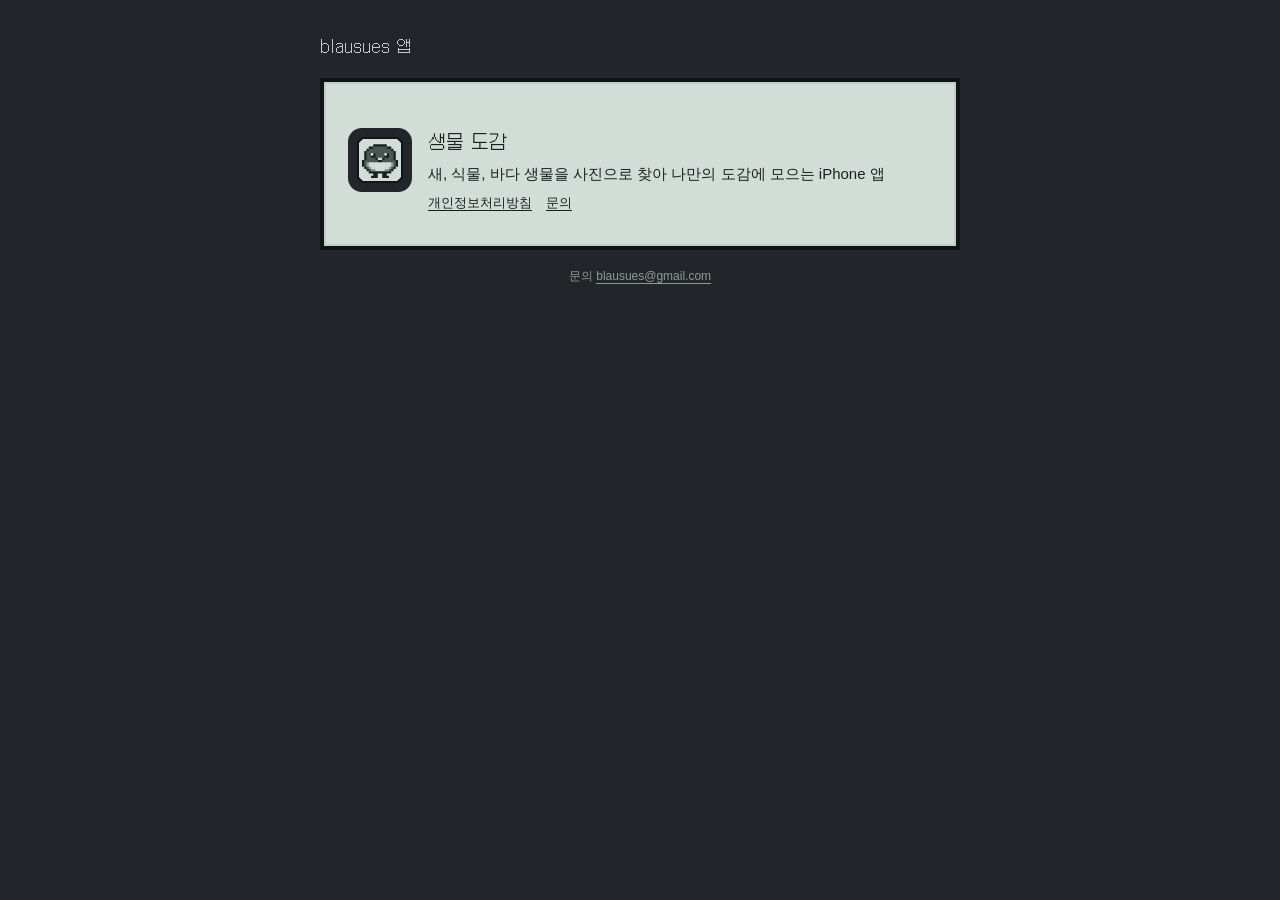
==== commit 17eaff7a: "문의 메일을 blausues@gmail.com으로 바꿈 Co-Authored-By: Claude Opus 5.5 <noreply@anthropic.com> Claude-Sessio" ====
--- a/index.html
+++ b/index.html
@@ -24,7 +24,7 @@
       </div>
     </section>
   </main>
-  <footer>문의 <a href="mailto:wehahee@gmail.com">wehahee@gmail.com</a></footer>
+  <footer>문의 <a href="mailto:blausues@gmail.com">blausues@gmail.com</a></footer>
 </div>
 </body>
 </html>
